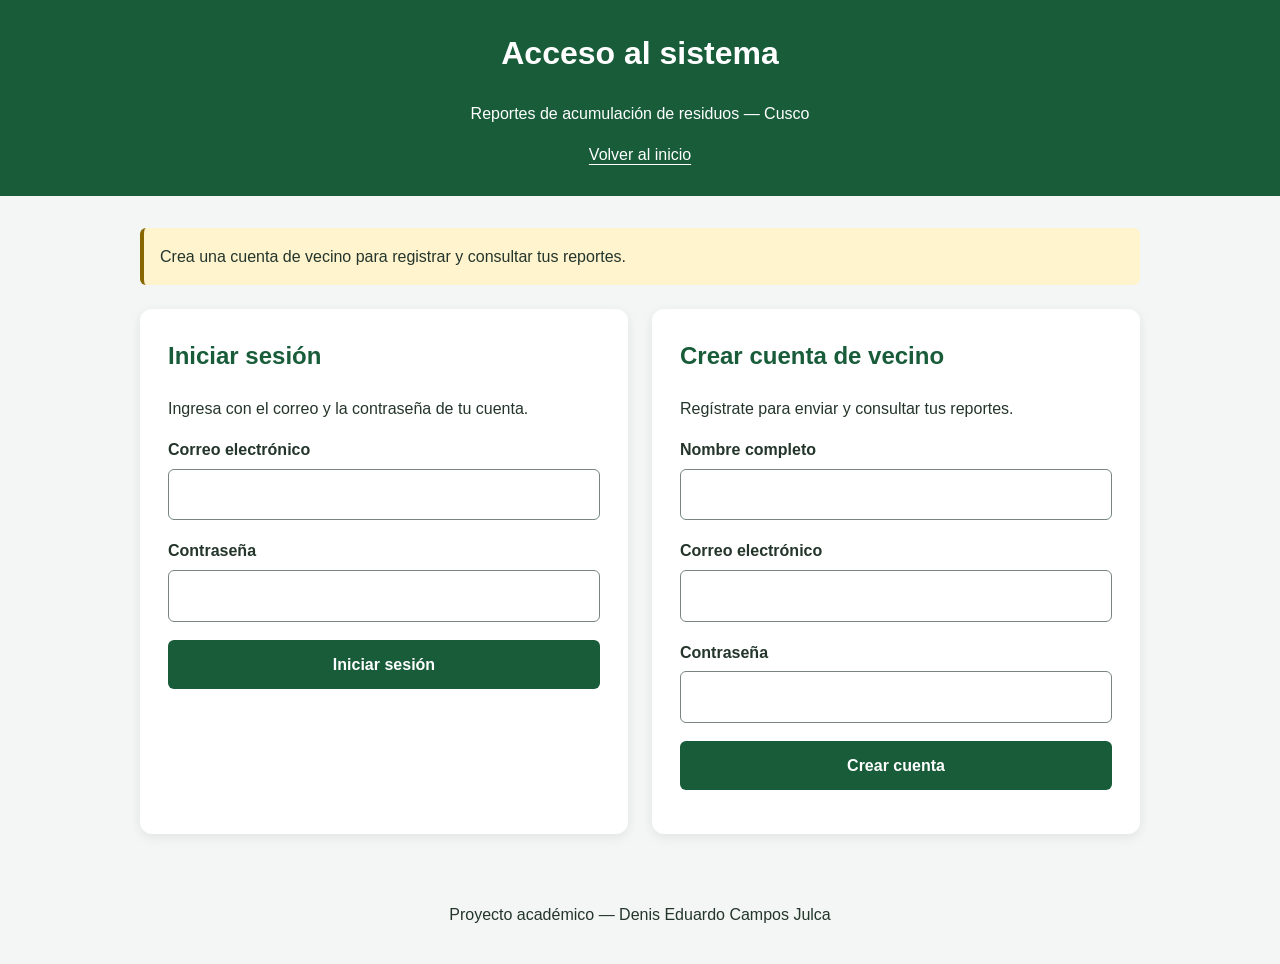
==== panel.html @ a8000ef0 "Initial project" ====
<!DOCTYPE html>
<html lang="es">
<head>
    <meta charset="UTF-8">
    <meta name="viewport" content="width=device-width, initial-scale=1.0">

    <title>Panel municipal | Residuos Cusco</title>

    <link rel="stylesheet" href="css/panel.css">
</head>
<body>
    <header>
        <h1>Municipalidad Provincial del Cusco</h1>
        <p>Panel de gestión de reportes</p>

        <nav aria-label="Navegación principal">
            <a href="index.html">Inicio</a>

            <button type="button" id="boton-salir">
                Cerrar sesión
            </button>
        </nav>
    </header>

    <main id="contenido-panel" hidden>
        <p id="usuario-activo"></p>

        <section aria-labelledby="titulo-formulario">
            <h2 id="titulo-formulario">Crear reporte</h2>

            <p>
                Los reportes creados desde este panel corresponden
                a atención presencial o telefónica y no se asocian
                a una cuenta de vecino.
            </p>

            <form id="form-panel">
                <div class="campo">
                    <label for="direccion">Dirección</label>

                    <input
                        type="text"
                        id="direccion"
                        name="direccion"
                        maxlength="200"
                        required
                    >
                </div>

                <div class="campo">
                    <label for="descripcion">Descripción</label>

                    <textarea
                        id="descripcion"
                        name="descripcion"
                        rows="4"
                        required
                    ></textarea>
                </div>

                <div class="campo">
                    <label for="estado">Estado</label>

                    <select id="estado" name="estado" disabled>
                        <option value="registrado">Registrado</option>
                        <option value="atendido">Atendido</option>
                        <option value="rechazado">Rechazado</option>
                    </select>
                </div>

                <div class="acciones">
                    <button type="submit" id="boton-guardar">
                        Crear reporte
                    </button>

                    <button type="button" id="boton-cancelar" hidden>
                        Cancelar edición
                    </button>
                </div>
            </form>

            <p id="mensaje-panel" role="status"></p>
        </section>

        <section aria-labelledby="titulo-listado">
            <h2 id="titulo-listado">Todos los reportes</h2>

            <button type="button" id="boton-recargar">
                Actualizar listado
            </button>

            <p id="mensaje-listado" role="status"></p>

            <div
                class="tabla-contenedor"
                role="region"
                aria-label="Listado de reportes"
                tabindex="0"
            >
                <table>
                    <caption>Reportes de acumulación de residuos</caption>

                    <thead>
                        <tr>
                            <th scope="col">Código</th>
                            <th scope="col">Vecino</th>
                            <th scope="col">Dirección</th>
                            <th scope="col">Descripción</th>
                            <th scope="col">Estado</th>
                            <th scope="col">Fecha</th>
                            <th scope="col">Acciones</th>
                        </tr>
                    </thead>

                    <tbody id="cuerpo-reportes"></tbody>
                </table>
            </div>
        </section>
    </main>

    <footer>
        <p>
            Proyecto académico de Diseño Web —
            Denis Eduardo Campos Julca
        </p>
    </footer>

    <script type="module" src="js/panel/panel.js"></script>
</body>
</html>
---- css/panel.css ----
* {
    box-sizing: border-box;
}

[hidden] {
    display: none !important;
}

body {
    margin: 0;
    font-family: Arial, sans-serif;
    line-height: 1.6;
    background-color: #f3f6f4;
    color: #24352b;
}

header {
    padding: 28px 20px;
    background-color: #185c3a;
    color: white;
    text-align: center;
}

h1 {
    margin-top: 0;
}

nav,
.acciones {
    display: flex;
    align-items: center;
    flex-wrap: wrap;
    gap: 12px;
}

nav {
    justify-content: center;
}

nav a {
    color: white;
}

nav button {
    border: 1px solid white;
}

main {
    width: 94%;
    max-width: 1200px;
    margin: 32px auto;
}

section {
    margin-bottom: 24px;
    padding: 24px;
    background-color: white;
    border-radius: 12px;
    box-shadow: 0 3px 12px rgb(0 0 0 / 8%);
}

h2 {
    margin-top: 0;
    color: #185c3a;
}

.campo {
    margin-bottom: 18px;
}

label {
    display: block;
    margin-bottom: 6px;
    font-weight: bold;
}

input,
textarea,
select {
    width: 100%;
    padding: 12px;
    border: 1px solid #78867d;
    border-radius: 6px;
    font: inherit;
}

textarea {
    resize: vertical;
}

button {
    padding: 10px 16px;
    border: none;
    border-radius: 6px;
    background-color: #185c3a;
    color: white;
    font: inherit;
    cursor: pointer;
}

button:hover:not(:disabled) {
    background-color: #104329;
}

button:disabled {
    opacity: 0.6;
    cursor: not-allowed;
}

.boton-eliminar {
    background-color: #a12b24;
}

.boton-eliminar:hover:not(:disabled) {
    background-color: #7b201b;
}

.tabla-contenedor {
    overflow-x: auto;
}

table {
    width: 100%;
    min-width: 950px;
    border-collapse: collapse;
}

caption {
    padding: 12px 0;
    text-align: left;
    font-weight: bold;
}

th,
td {
    padding: 12px;
    border-bottom: 1px solid #dce3de;
    text-align: left;
    vertical-align: top;
}

th {
    background-color: #185c3a;
    color: white;
}

td {
    overflow-wrap: anywhere;
}

td button {
    display: block;
    margin-bottom: 8px;
}

tbody tr:nth-child(even) {
    background-color: #f3f6f4;
}

a:focus-visible,
button:focus-visible,
input:focus-visible,
textarea:focus-visible,
select:focus-visible,
.tabla-contenedor:focus-visible {
    outline: 3px solid #b86e00;
    outline-offset: 3px;
}

footer {
    padding: 20px;
    text-align: center;
}

@media (max-width: 600px) {
    section {
        padding: 16px;
    }

    h1 {
        font-size: 1.5rem;
    }
}
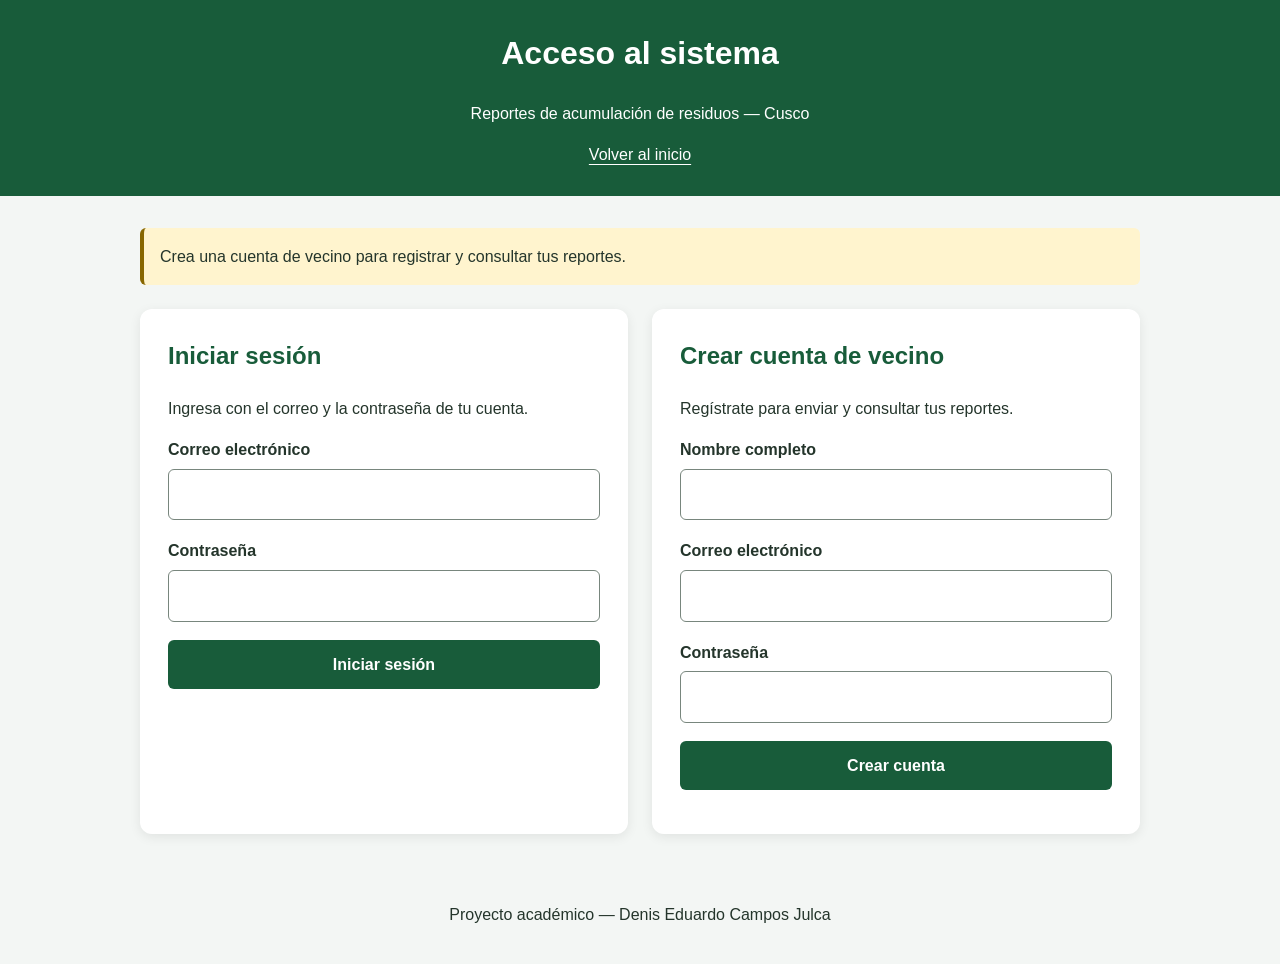
==== commit 356858c1: "Update styles and panel permissions Add UI animations and confirmation feedback, show Lima time and " ====
--- a/panel.html
+++ b/panel.html
@@ -24,6 +24,12 @@
 
     <main id="contenido-panel" hidden>
         <p id="usuario-activo"></p>
+        <aside class="tarjeta-turno" aria-labelledby="titulo-turno">
+        <h2 id="titulo-turno">Horario de trabajo</h2>
+        <p id="informacion-turno"></p>
+        <p id="hora-peru"></p>
+        <p id="permiso-turno" role="status"></p>
+    </aside>
 
         <section aria-labelledby="titulo-formulario">
             <h2 id="titulo-formulario">Crear reporte</h2>
--- a/css/panel.css
+++ b/css/panel.css
@@ -180,4 +180,115 @@
     h1 {
         font-size: 1.5rem;
     }
+}
+@keyframes entrada-seccion {
+    from {
+        opacity: 0;
+        transform: translateY(18px);
+    }
+
+    to {
+        opacity: 1;
+        transform: translateY(0);
+    }
+}
+
+main section {
+    animation: entrada-seccion 0.55s ease-out both;
+}
+
+main section:nth-of-type(2) {
+    animation-delay: 0.12s;
+}
+
+button,
+.boton {
+    transition:
+        background-color 0.25s ease,
+        transform 0.25s ease,
+        box-shadow 0.25s ease;
+}
+
+button:hover:not(:disabled),
+.boton:hover {
+    transform: translateY(-2px);
+    box-shadow: 0 6px 14px rgb(0 0 0 / 18%);
+}
+
+button:active:not(:disabled),
+.boton:active {
+    transform: translateY(0);
+}
+
+input,
+textarea,
+select {
+    transition:
+        border-color 0.25s ease,
+        box-shadow 0.25s ease;
+}
+
+input:focus,
+textarea:focus,
+select:focus {
+    border-color: #185c3a;
+    box-shadow: 0 0 0 4px rgb(24 92 58 / 12%);
+}
+
+@keyframes confirmar-operacion {
+    from {
+        opacity: 0;
+        transform: scale(0.97);
+    }
+
+    to {
+        opacity: 1;
+        transform: scale(1);
+    }
+}
+
+.confirmacion {
+    padding: 14px;
+    border-left: 5px solid #185c3a;
+    border-radius: 6px;
+    background-color: #e5f4e9;
+    color: #104329;
+    animation: confirmar-operacion 0.4s ease-out;
+}
+
+@media (prefers-reduced-motion: reduce) {
+    main section,
+    .confirmacion {
+        animation: none;
+    }
+
+    button,
+    .boton,
+    input,
+    textarea,
+    select {
+        transition: none;
+    }
+
+    button:hover:not(:disabled),
+    .boton:hover {
+        transform: none;
+    }
+}
+.tarjeta-turno {
+    margin-bottom: 24px;
+    padding: 20px;
+    border: 1px solid #bdd7c5;
+    border-radius: 12px;
+    background: linear-gradient(135deg, #edf8ef, #ffffff);
+}
+
+.turno-activo {
+    color: #185c3a;
+    font-weight: bold;
+}
+
+.turno-inactivo {
+    color: #8a3600;
+    font-weight: bold;
 }
